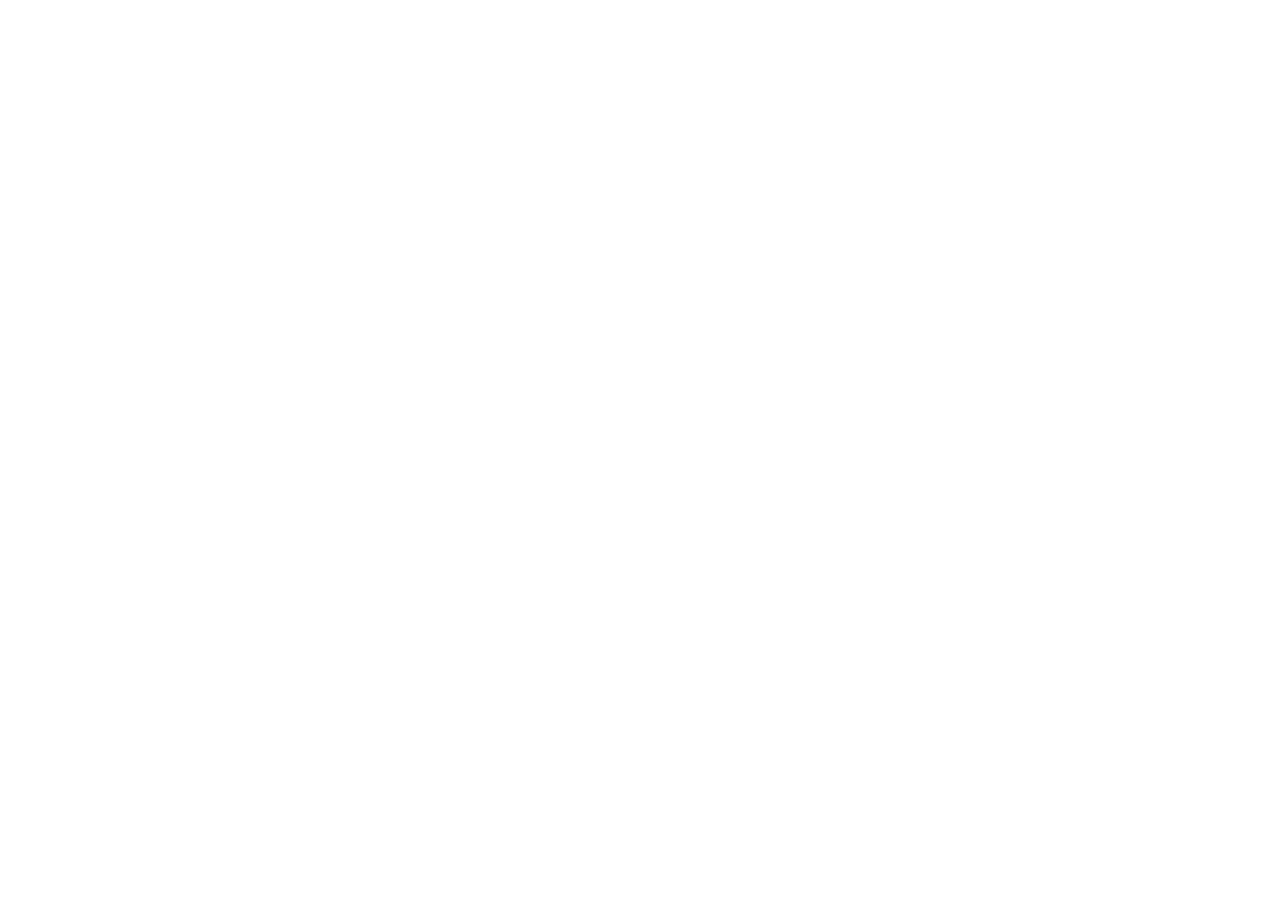
==== productos.html @ f4aaf04f "first commit" ====
<!DOCTYPE html>
<html lang="en">
<head>
    <meta charset="UTF-8">
    <meta name="viewport" content="width=device-width, initial-scale=1.0">
    <title>Document</title>
</head>

<body>
    
</body>
</html>
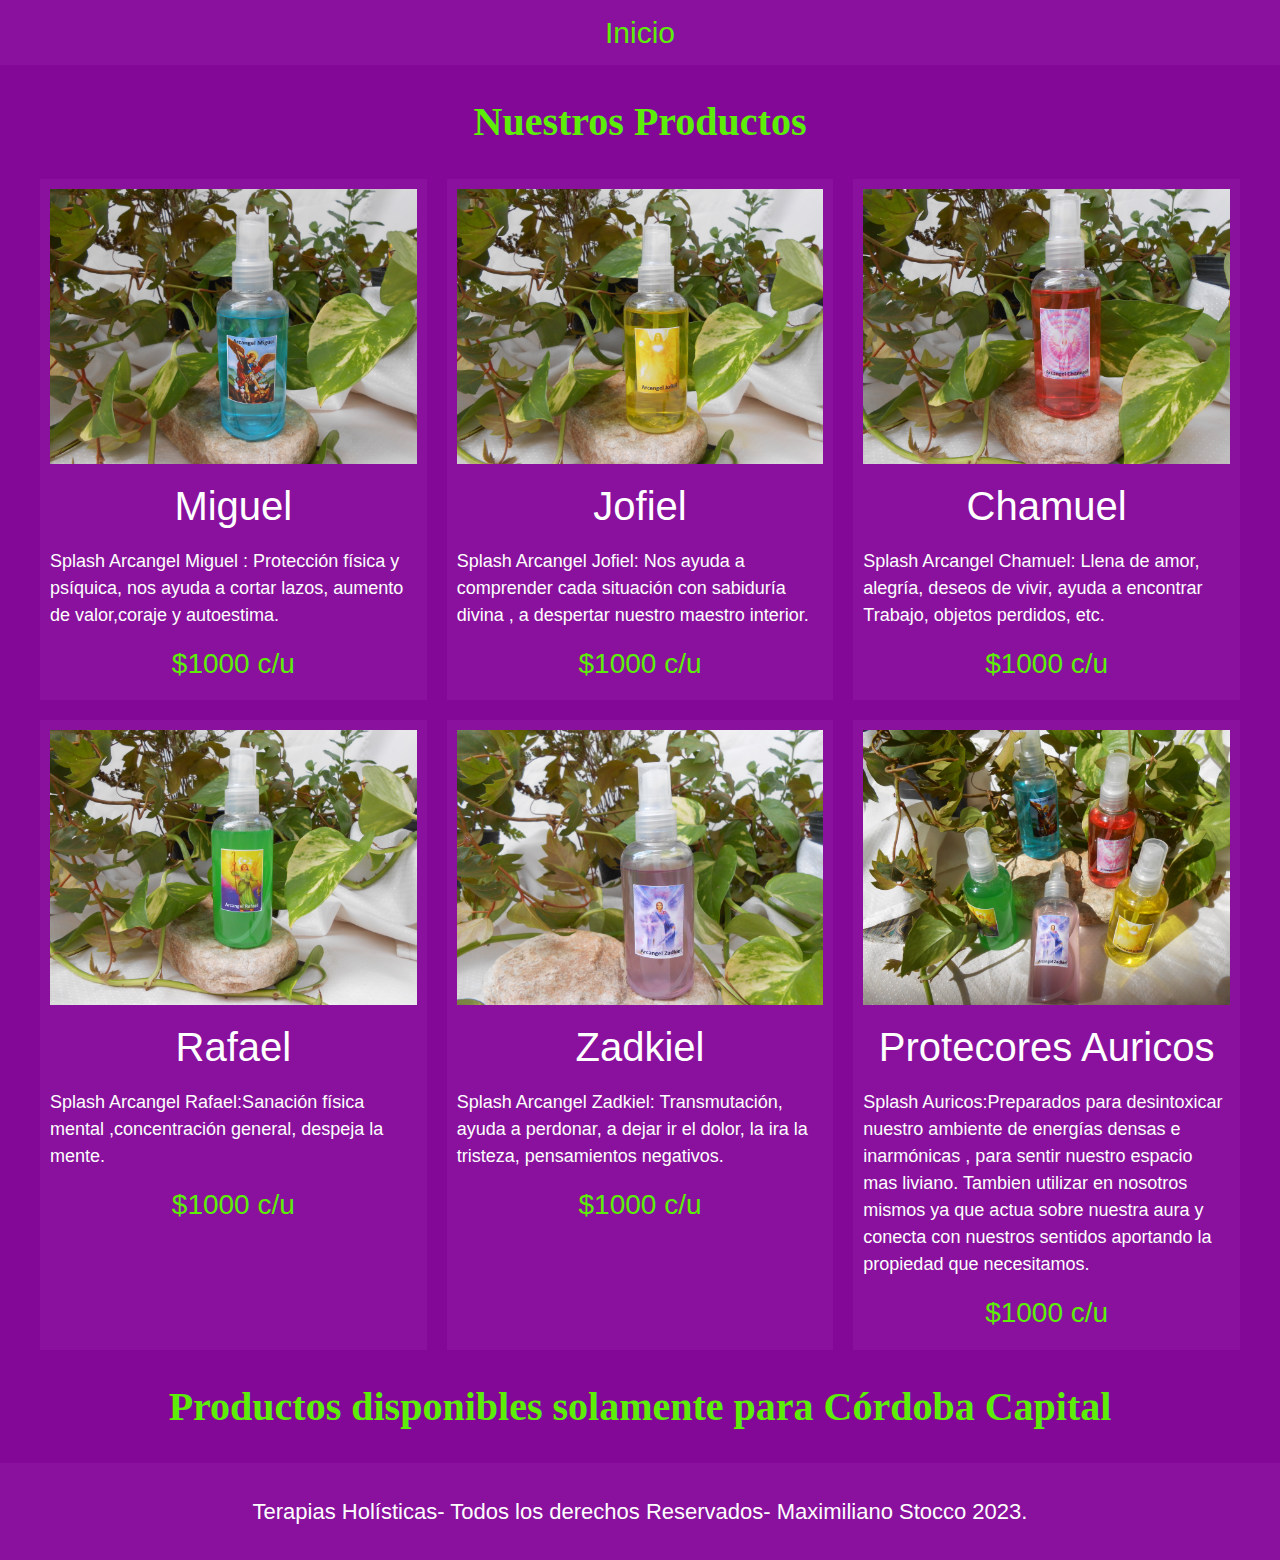
==== commit fe6c6e0d: "Version_1.3" ====
--- a/productos.html
+++ b/productos.html
@@ -2,11 +2,171 @@
 <html lang="en">
 <head>
     <meta charset="UTF-8">
+    <meta http-equiv="X-UA-Compatible" content="IE=edge">
     <meta name="viewport" content="width=device-width, initial-scale=1.0">
-    <title>Document</title>
+    <title>Productos</title>
+    <link rel="stylesheet" href="css/normalize.css">
+    <link rel="stylesheet" href="css/style.css">
 </head>
+<body>
+    <header class="header">
+        <a href="index.html">
+            
+        </a>
+    </header>
+     
+    <nav class="navegacion">
+        <a class="navegacion__enlace navegacion__enlace--activo" href="index.html">Inicio</a>
+        
+    </nav>
 
-<body>
+    <main class="contenedor">
+        
+        <h1>Nuestros Productos</h1>
+
+        <div class="grid">
+            <div class="producto">
+                <a href="producto.html">
+                    <img class="producto__imagen" src="img/Miguel.JPG" alt="Arcangel Rafael">
+                    <div class="producto__informacion">
+                        <p class="producto__nombre">Miguel</p>
+                       
+                        <p> Splash Arcangel Miguel :
+                            Protección física y psíquica,
+                             nos ayuda a cortar lazos,
+                             aumento de valor,coraje y autoestima.
+                             </p>
+                            <p class="producto__precio">$1000 c/u</p>
+        
+                    </div>
+                </a>
+            </div> <!-- fin clase producto -->
+
+            
+                <div class="producto">
+                    <a href="producto.html">
+                        <img class="producto__imagen" src="img/jofiel.JPG" alt="imagen camisa">
+                        <div class="producto__informacion">
+                            <p class="producto__nombre">Jofiel</p>
+                            
+                            <p>Splash Arcangel Jofiel: Nos ayuda a comprender
+                                cada situación con sabiduría divina ,
+                            a despertar nuestro maestro interior. </p>
+                                <p class="producto__precio">$1000 c/u</p>
+                        </div>
+                    </a>
+                </div> <!-- fin clase producto -->
+            
+                <div class="producto">
+                    <a href="producto.html">
+                        <img class="producto__imagen" src="img/chamuel.JPG" alt="imagen camisa">
+                            <div class="producto__informacion">
+                                <p class="producto__nombre">Chamuel</p>
+                                
+                                <p>Splash Arcangel Chamuel: Llena de amor, alegría, 
+                                    deseos de vivir, ayuda a encontrar Trabajo, 
+                                    objetos perdidos, etc. </p>
+                                    <p class="producto__precio">$1000 c/u</p>
+                            </div>
+                    </a>
+                </div> <!-- fin clase producto -->
+            
+                 <!-- fin clase producto -->
+            
+                 <!-- fin clase producto -->
+           
+                 <!-- fin clase producto -->
+           
+                 <!-- fin clase producto -->
+
+                 <!-- fin clase producto -->
+            
+                 <!-- fin clase producto -->
+            
+                <div class="producto">
+                    <a href="producto.html">
+                        <img class="producto__imagen" src="img/rafael.JPG" alt="imagen camisa">
+                            <div class="producto__informacion">
+                                <p class="producto__nombre">Rafael</p>
+                                
+                                <p>Splash Arcangel Rafael:Sanación física
+                                    mental ,concentración general,
+                                    despeja la mente.</p>
+                                    <p class="producto__precio">$1000 c/u</p>
+                            </div>
+                    </a>
+            </div> <!-- fin clase producto -->
+                
+                     <!-- fin clase producto -->
+            
+                <div class="producto">
+                    <a href="producto.html">
+                        <img class="producto__imagen" src="img/zadkiel.JPG" alt="imagen camisa">
+                            <div class="producto__informacion">
+                                <p class="producto__nombre">Zadkiel</p>
+                               
+                                <p>Splash Arcangel Zadkiel: Transmutación,
+                                    ayuda a perdonar, a dejar ir el dolor,
+                                la ira la tristeza, pensamientos negativos. </p>
+                                    <p class="producto__precio">$1000 c/u</p>
+                            </div>
+                    </a>
+                </div> <!-- fin clase producto -->
+            
+                <div class="producto">
+                    <a href="producto.html">
+                        <img class="producto__imagen" src="img/DSCN1679.JPG" alt="imagen camisa">
+                           <div class="producto__informacion">
+                                <p class="producto__nombre">Protecores Auricos</p>
+                                
+                                <p>Splash Auricos:Preparados para desintoxicar
+                                    nuestro ambiente de energías densas
+                                e inarmónicas , para sentir nuestro espacio
+                            mas liviano. Tambien utilizar en nosotros mismos ya que 
+                        actua sobre nuestra aura y conecta con nuestros sentidos
+                    aportando la propiedad que necesitamos. </p>
+                                    <p class="producto__precio">$1000 c/u</p>
+                            </div>
+                    </a>
+                </div> <!-- fin clase producto -->
+                
+                 <!-- fin clase producto -->
+
+               <!--  bloque con modificador-- -->
+            <!-- <div class="grafico grafico--camisa"></div>
+            <div class="grafico grafico--node"></div>-->
+        </div>  
+        
+        <h1>Productos disponibles solamente para Córdoba Capital</h1>
+
+       <!-- <div class="camisa">
+            <img class="camisa__imagen" src="img/chamuel.JPG" alt="imagen del producto">
+
+            <div class="Arcangel Chamuel">
+
+                <p>Splash Arcangel Chamuel: Llena de amor, alegria, 
+                    deseos de vivir, ayuda a encontrar Trabajo, 
+                    objetos perdidos, etc. </p>
+
+                    
+
+            </div>
+        </div>-->
+
+    </main>
+
+<footer class="footer">
+
     
+
+    <p class="footer__texto">Terapias Holísticas- Todos los derechos Reservados- Maximiliano Stocco 2023.</p>
+</footer>
+
+
+
+
+
+
+
 </body>
 </html>--- a/css/style.css
+++ b/css/style.css
@@ -0,0 +1,497 @@
+:root{
+    --primary-font-color1: #ffffff; 
+    --primary-font-color2: #a8d80a;
+    --primary-font-color3: #c30ad8;
+    --primary-font-color4: #d3dd12;
+    --primary-font-color5: #0ad36b;
+    --primary-font-color6: #000703;
+    --primary-font-color7: #100790;
+}
+.typewrite{
+    text-align: center;
+    color: var(--primary-font-color4);
+    font: x-large;
+}
+
+.titulo{
+    font-size: xx-large;
+}
+.terapias{
+    font-size: xx-large;
+}
+
+.contacto{
+    font-size: xx-large;
+}
+
+.navbar-light {
+    padding-top: 1rem;
+    padding-bottom: 1rem;
+    background-color: rgba(236, 98, 249, 0.7);
+    
+   
+}
+.container-frases{
+    font-size:xx-large;
+    font-family: cursive;
+    
+    width: 100%;
+    height: 50vh;
+}
+    
+  .propag{
+    text-align: center;
+    font-size: x-large;
+    font-weight: 700;
+  }
+  
+
+.navbar-light .container a , .navbar-light .container .collapse .navbar-nav .nav-item .nav-link{
+    color: var(--primary-font-color1);
+    font-weight: 900;  
+    font-family:cursive;
+    float: left;
+  
+
+}
+
+.background-main{
+    height: 100vh;
+    background: linear-gradient(rgba(0, 4, 6, 0.5),rgba(20,20,20, .5)),url(../img/pexels-shonny-yu-2947097.jpg);
+    -webkit-clip-path: polygon(0 0, 100% 0, 100% 89%, 51% 100%, 0 89%);
+    clip-path: polygon(0 0, 100% 0, 100% 89%, 51% 100%, 0 89%);
+   
+}
+
+.background-main, .services-class{
+    max-width: 100%;
+    background-position: center center;
+    background-repeat:  no-repeat;
+    background-attachment:fixed;
+    background-size:cover;
+    color:var(--primary-font-color1);
+    
+}
+
+.background-main h1{
+    font-size: 3rem;
+    color: #b584c1;
+    
+}
+
+.background-main .main { 
+    display: table; 
+    width: 100%;
+    height: 75vh;
+    text-align: center;
+    color: #cc00ff;
+    
+    
+    /*display: flex; 
+    width: 50%; 
+    height: 200px; 
+    margin: auto; */
+    
+} 
+
+.background-main .main,.background-main .main p { 
+    display: table-cell;
+    vertical-align: middle;
+    color: #cc00ff;
+    margin: auto; /* Important*/
+    text-align: center;  
+   
+}
+.main-title{
+    display: table-cell;
+    vertical-align: middle;
+    color: #1ac80a;
+  
+}
+
+.portfolio-title2{
+    font-size: x-large;
+}
+
+.main-link{
+    font-size: 44px;
+    color: var(--primary-font-color2);
+    
+}
+.main-link:hover{
+    color:var(--primary-font-color2);
+
+}
+
+.about-us,.services-class{
+    margin-top: 3em;
+    margin-bottom: 3em; 
+}
+
+.line-shape{
+    width: 30%;
+    height: 3px;
+    margin-left: calc(50% - 50px);
+    background-color: var(--primary-font-color2);
+    margin-top: 10px;
+    margin-bottom: 25px;
+
+}
+
+.services-class{
+    max-width: 100%;
+    height: 78vh;
+    background: linear-gradient(rgba(0, 5, 5, 0.5),rgba(20,20,20, .5)),url(../img/wallpaperflare.com_wallpaper\ \(4\).jpg);
+    background-position: center center;
+    background-repeat:  no-repeat;
+    background-attachment: fixed;
+    background-size:  cover;
+    -webkit-clip-path: polygon(0 7%, 100% 0, 100% 96%, 0 100%);
+    clip-path: polygon(0 7%, 100% 0, 100% 96%, 0 100%);
+
+}
+
+.relax{
+    font:800;
+    font-size: x-large;
+}
+.services-class .section-heading, .portfolio-title,.contact-us .section-heading{
+    font-size: 20px;
+    font-size: x-large;
+   
+
+}
+
+.tips{
+    font-weight: 700;
+    font-size: 2rem;
+}
+
+.services-class .container .service-box .text-muted{
+    font-size: 2rem;
+    font-weight: 700;  
+    font-family:cursive;
+    color: rgba(21, 18, 230, 0.7) !important
+    
+    
+
+}
+
+.contact-us{
+    font-size: 2rem;
+    font-weight: 700; 
+    max-width: 100%;
+    height: 100vh;
+    background: linear-gradient(rgba(1, 1, 1, 0.5),rgba(1, 1, 1, 0.5)),url(../img/wallpaperflare.com_wallpaper\ \(2\).jpg);
+    background-position: center center;
+    background-repeat:  no-repeat;
+    background-attachment: var(fixed);/*fixed estaba*/
+    background-size:  cover;
+    color: var(--primary-font-color1);
+    -webkit-clip-path: polygon(0 0, 100% 7%, 100% 100%, 0 94%);
+    clip-path: polygon(0 0, 100% 7%, 100% 100%, 0 94%);
+}
+.contacto{
+    font-size: larger;
+    font-family: cursive;
+    text-align: center;
+    font-weight: 600;
+}
+
+.mensaje{
+    font-weight: 600;
+    text-align: center;
+    font-size: large;
+}
+
+footer.footer .social-link {
+    display: block;
+    height: 4rem;
+    width: 4rem;
+    line-height: 4.3rem;
+    font-size: 2.5rem;
+    background-color: var(--primary-font-color5);
+    -webkit-transition: background-color .15s ease-in-out;
+    transition: background-color .15s ease-in-out;
+    -webkit-box-shadow: 0 3px 3px 0 rgba(10, 122, 13, 0.1);
+    box-shadow: 0 3px 3px 0 rgba(4, 139, 29, 0.1);
+}
+
+footer.footer .social-link:hover{
+    background-color: rgba(20,20,20, .5);
+}
+
+.modal-body {
+    height: 2rem;
+    max-width: 100%;
+}
+
+
+
+/*css Productos*/
+
+:root{
+    --primario: #830898; 
+    --primario_oscuro: #89119d;
+    --secundario: #5cee08;
+    --secundario_oscuro: rgb(233,287,2);
+    --blanco: #fff;
+    --negro: #000;
+    
+    }
+    
+    html {
+        box-sizing: border-box;
+        font-size: 62.5%;
+      }
+      *, *:before, *:after {
+        box-sizing: inherit;
+      }
+    
+      /*GLOBALES*/
+    
+    body{
+        background-color: var(--primario);
+        font-size: 2rem;
+        line-height:1.5;
+    }
+    
+    p{
+        font-size: 1.8rem;
+        font-family: Arial, Helvetica, sans-serif;
+        color: var(--blanco);
+    }
+    
+    a{
+        text-decoration: none;
+    }
+    
+    img{
+        width: 100%;
+    }
+    
+    .contenedor{
+        max-width: 120rem;
+        margin: 0 auto;
+    }
+    
+    h1,h2,h3{
+        text-align: center;
+        color: var(--secundario);
+        font-family:'Times New Roman', Times, serif;
+    }
+    
+    h1 {font-size: 4rem;}
+    h2 {font-size: 3.2rem;}
+    h3 {font-size: 2.4rem;}
+
+/*header*/
+
+.header{
+    display: flex;
+    justify-content: center;
+}
+.header__logo{
+    margin: 3rem 0;
+}
+/*footer*/
+
+.footer{
+    background-color: var(--primario_oscuro);
+    padding: 1rem 0;
+    margin-top: 2rem;
+}
+.footer__texto{
+    font-family: 'Lucida Sans', 'Lucida Sans Regular', 'Lucida Grande', 'Lucida Sans Unicode', Geneva, Verdana, sans-serif;
+    text-align: center;
+    font-size: 2.2rem;
+}
+
+/*bloque*/
+.navegacion{
+    background-color: var(--primario_oscuro);
+    padding: 1rem 0;
+    display: flex;
+    justify-content: center;
+    gap: 2rem; 
+
+}
+/*elemento - sintaxis de BEM*/
+.navegacion__enlace{
+    font-family: Impact, Haettenschweiler, 'Arial Narrow Bold', sans-serif;
+    color: var(--blanco);
+    font-size: 3rem;
+    
+
+}
+
+/*modificadores*/
+
+
+.navegacion__enlace--activo,
+.navegacion__enlace:hover{
+    color: var(--secundario);
+
+}
+
+/**Grid para crear una tienda virtual con productos**/
+
+.grid{
+    display: grid;
+    grid-template-columns: repeat(2, 1fr);
+    gap: 2rem;
+}
+@media (min-width: 768px) {
+    .grid{
+    grid-template-columns: repeat(3, 1fr);
+}
+}
+
+
+
+/*Productos*/
+.producto{
+    background-color: var(--primario_oscuro);
+    padding: 1rem;
+}
+
+
+.producto__nombre{
+font-size: 4rem;
+}
+
+.producto__precio{
+    font-size: 2.8rem;
+    color: var(--secundario);
+}
+.producto__nombre,
+.producto__precio{
+    font-family: Impact, Haettenschweiler, 'Arial Narrow Bold', sans-serif;
+    margin: 1rem 0;
+    text-align: center;
+    line-height: 1.2;
+}
+
+/**graficos**/
+
+.grafico{
+    min-height: 30rem;
+    background-repeat: no-repeat;
+    background-size: cover;
+    grid-column: 1 / 3;
+}
+/*.grafico--camisa{
+grid-row: 2 / 3;
+background-image: url(../css/image/grafico1.jpg);
+
+}
+.grafico--node{
+    background-image: url(../css/image/grafico2.jpg);    
+    grid-row: 8 / 9;
+}*/
+
+@media (min-width: 768px) {
+    .grafico--node{
+        grid-row: 5 / 6;
+        grid-column: 2 / 4;
+    }
+}
+
+/**nosotros**/
+.nosotros{
+    display: grid;
+    grid-template-rows: repeat(2, auto);
+}
+
+@media (min-width: 768px) {
+    .nosotros{
+      
+        grid-template-columns: repeat(2, 1fr);
+        column-gap: 2rem;
+    
+    }
+}
+
+.nosotros__imagen{
+    grid-row: 1 / 2;
+   }
+
+@media (min-width: 768) {
+    .nosotros__imagen{
+        grid-column: 2 / 3;
+        }
+}
+
+/**Bloques**/
+
+.bloques{
+    display: grid;
+    grid-template-columns: repeat(2, 1fr);
+    gap: 2rem;
+}
+@media (min-width: 768px) {
+    .bloques{
+        grid-template-columns: repeat(4, 1fr);
+    }
+}
+
+.bloque__titulo{
+    margin: 0;
+
+}
+.bloque{
+    text-align: center;
+}
+
+/**PAGINA DEL PRODUCTO**/
+
+@media (min-width:768px ) {
+    .camisa{
+        display: grid;
+        grid-template-columns: repeat(2, 1fr);
+        column-gap: 2rem;
+
+    }
+}
+/**formulario*/
+.formulario{
+    display: grid;
+    grid-template-columns: repeat(2, 1fr);
+    gap: 2rem;
+}
+.formulario__campo{
+    /* border-color: var(--primario_oscuro);
+    border-width: 1rem;
+    border-style: solid;    es lo mismo de abajo */
+    
+    border: 1rem solid var(--primario_oscuro);
+    background-color: transparent;
+    color: var(--blanco);
+    font-size: 2rem;
+    font-family: Arial, Helvetica, sans-serif;
+    padding: 1rem;
+    
+
+
+
+
+
+
+}
+.formulario__submit{
+background-color: var(--secundario);
+border: none;
+font-size: 1.5rem;
+font-family:Impact, Haettenschweiler, 'Arial Narrow Bold', sans-serif;
+padding: 2rem;
+transition: font-size .3s ease;
+grid-column: 1/3;
+
+}
+
+.formulario__submit:hover{
+    font-size: 2rem;
+    cursor: pointer;
+    background-color: var(--secundario_oscuro);
+    
+}